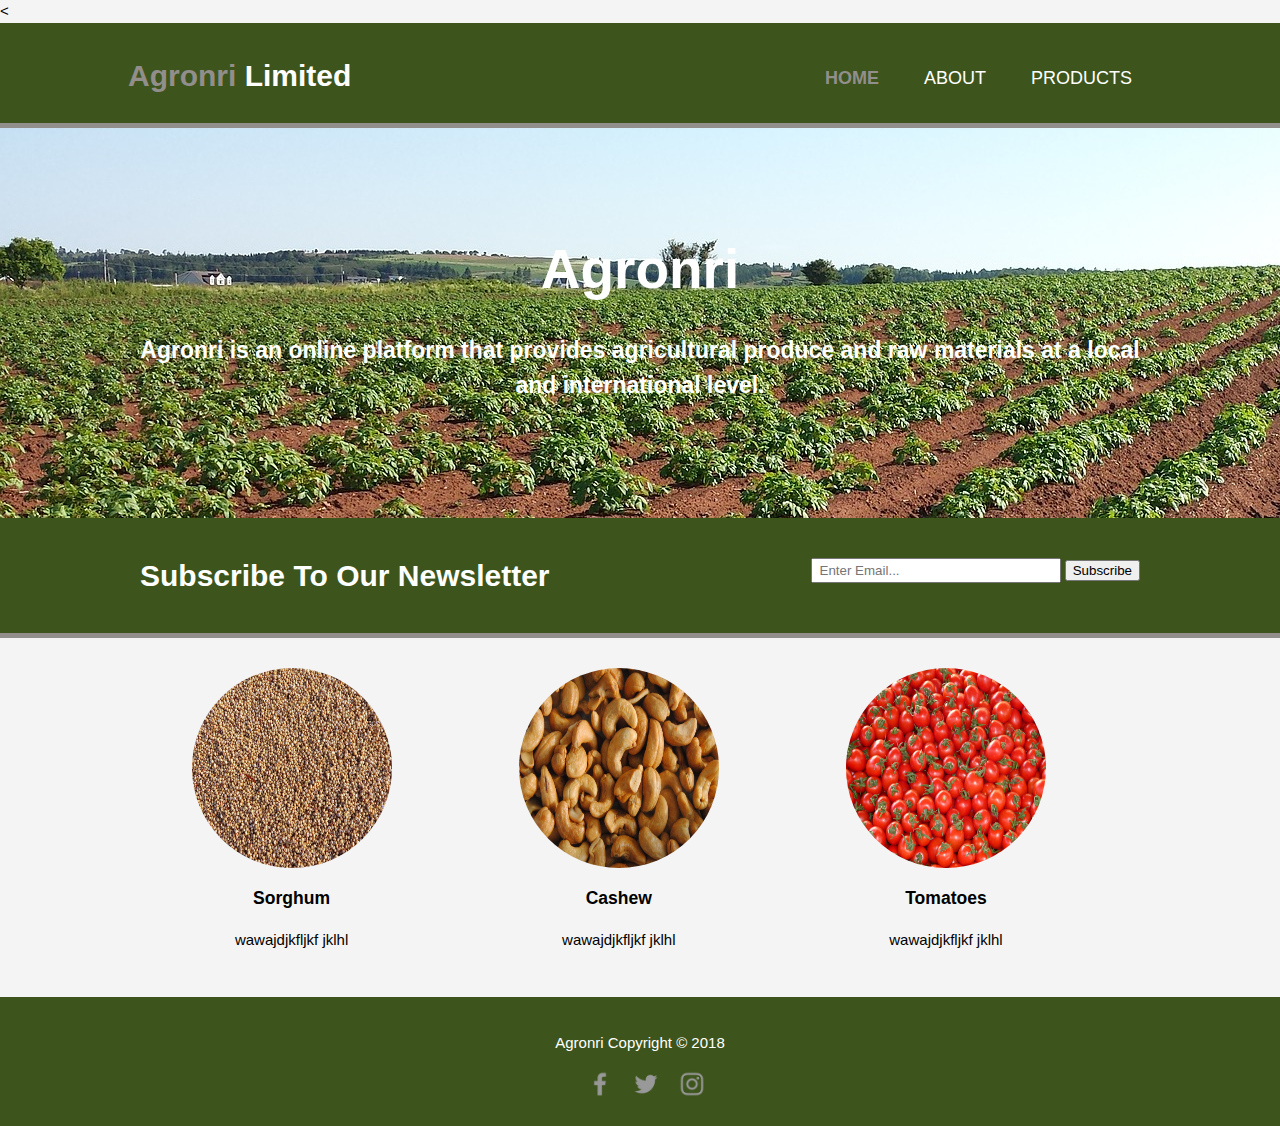
==== index.html @ 8a08b07e "inital commit" ====
<<!DOCTYPE html>
<html lang="en">
<head>
    <meta charset="UTF-8">
    <meta name="viewport" content="width=device-width, initial-scale=1.0">
    <meta name="description" content="Agricultural products">
    <meta name="keywords" content="imort, export, agricultural products, charcoal, hardwool charcoal, pepper, chilii, coal, agric">
    <meta name="author" content="Chioma James">
    <meta http-equiv="X-UA-Compatible" content="ie=edge">
    <title>Agronri | Welcome</title>
    <link rel="stylesheet" href="./css/main.css">
</head>
<body>
    <header>
        <div class="container">
            <div id="branding">
                <h1><span class="highlight">Agronri</span> Limited</h1>
            </div>
            <nav>
                <ul>
                    <li class="current"><a href="index.html">Home</a></li>
                    <li><a href="about.html">About</a></li>
                    <li><a href="products.html">Products</a></li>
                </ul>
            </nav>
        </div>
    </header>

    <section id="showcase">
        <div class="container">
            <h1>Agronri</h1>
            <p>Agronri is an online platform that provides agricultural produce and raw materials at a local and international level.</p>
        </div>
    </section>

    <section id="newsletter">
        <div class="container">
            <h1>Subscribe To Our Newsletter</h1>
            <form>
                <input type="email" placeholder="Enter Email...">
                <button type="submit" class="button_1">Subscribe</button>
            </form>
        </div>
    </section>

    <section id="boxes">
        <div class="container">
            <div class="box">
                <img src="./img/sorghum.jpg">
                <h3>Sorghum</h3>
                <p>wawajdjkfljkf jklhl</p>
            </div>
            <div class="box">
                <img src="./img/cashew.jpg">
                <h3>Cashew</h3>
                <p>wawajdjkfljkf jklhl</p>
            </div> 
            <div class="box">
                <img src="./img/tomatoes.jpg">
                <h3>Tomatoes</h3>
                <p>wawajdjkfljkf jklhl</p>
            </div>
        </div>
    </section>

    <footer>
        <p>Agronri Copyright &copy; 2018</p>
        <div class="social">
            <img src="img/facebook.png">
            <img src="img/twitter.png">
            <img src="img/insta.png"/>
        </div>
    </footer>
</body>
</html>
---- css/main.css ----
body{
    font: 15px/1.5 Arial, Helvetica, sans-serif;
    padding: 0;
    margin: 0;
    background-color: #f4f4f4;
}

/* Global */
.container{
    width: 80%;
    margin: auto;
    overflow: hidden;
}

 ul{
    margin: 0;
    padding: 0;
}

.botton_1{
    height: 38px;
    border: none;
    background: #3d551d;
    color: #ffffff;
    padding-top: 20px;
    padding-left: 20px;
    padding-right: 20px;
}

.dark{
    padding: 15px;
    background: #3d551d;
    color: #ffffff;
    margin-top: 10px;
    margin-bottom: 10px;
}

/* Header */
header{
    background: #3d551d;
    color: #ffffff;
    padding-top: 30px;
    min-height: 70px;
    border-bottom: #928e8c 5px solid;
}

header a{
    color: #ffffff;
    text-decoration: none;
    text-transform: uppercase;
    font-size: 18px;
}

header ul{
    margin: 0;
    padding: 0;
}

header li{
    float: left;
    display: inline;
    padding: 0 20 0 25;
}

header #branding{
    float: left;
}

header #branding h1{
    margin: 0;
}

header nav{
    float: right;
    margin-top: 12px;
}

header .highlight, header .current a{
color: #928e8c;
font-weight: bold;
}

header a: hover{
    color: #green;
    font-weight:bold;
}

/* Showcase*/
#showcase{
    min-height: 390px;
    background: url('../img/farmland.jpg') no-repeat 0 -370px;
    text-align: center;
    color: #ffffff;
    outline-color: silver;
    font-weight: bolder;
}

#showcase h1{
    margin-top: 100px;
    font-size: 55px;
    margin-bottom: 10px;
}

#showcase p{
    font-size: 23px;
}

/* Newsletter*/
#newsletter {
    padding: 15px;
    color: #ffffff;
    background: #3d551d;
    border-bottom: #928e8c 5px solid;
}

#newsletter h1{
    float: left;
}

#newsletter form{
    float: right;
    margin-top: 25px;
}

#newsletter input[type='email']{
    padding: 7px;
    height: 25px;
    width: 250px;
}

/* Boxes*/
#boxes{
    margin-top: 20px;
}

#boxes .box{
    float: left;
    text-align: center;
    width: 30%;
    padding: 10px;
}

#boxes .box img{
    width: 200px;
    height: 200px;
    border-radius: 100%;
}

/* Sidebar*/
aside#sidebar{
    float: right;
    width: 30%;
    margin-top: 10px;
}

/* Main_col*/
article#main_col{
    float: left;
    width: 65%;
}

/* Products*/
ul #products li{
    list-style: none;
    padding: 20px;
    border: #cccccc solid 1px;
    margin-bottom: 5px;
}


/* Footer*/
footer{
    padding: 20px;
    margin-top: 20px;
    text-align: center;
    background-color: #3d551d;
    color: #ffffff;
}

footer .social img{
    width: 30px;
    height: 30px;
    padding-left: 12px;
    text-align: center;
}

/* Media Queries*/
@media (max-width: 768px) {
    header #branding, 
    header nav, 
    header nav li,
    #newsletter h1,
    #newsletter form,
    #boxes .box,
    article#main-col,
    aside#Sidebar{
        text-align: center;
        float: none;
        width: 100%;
    }

    header{
        padding-bottom: 20px;
    }

    #showcase h1{
        margin-top: 40px;
    }

    #newsletter button{
        display: block;
        width: 100%;
    }

    #newsletter form input[type="email"]
    width: 100%;
    margin-bottom: 5px;
}
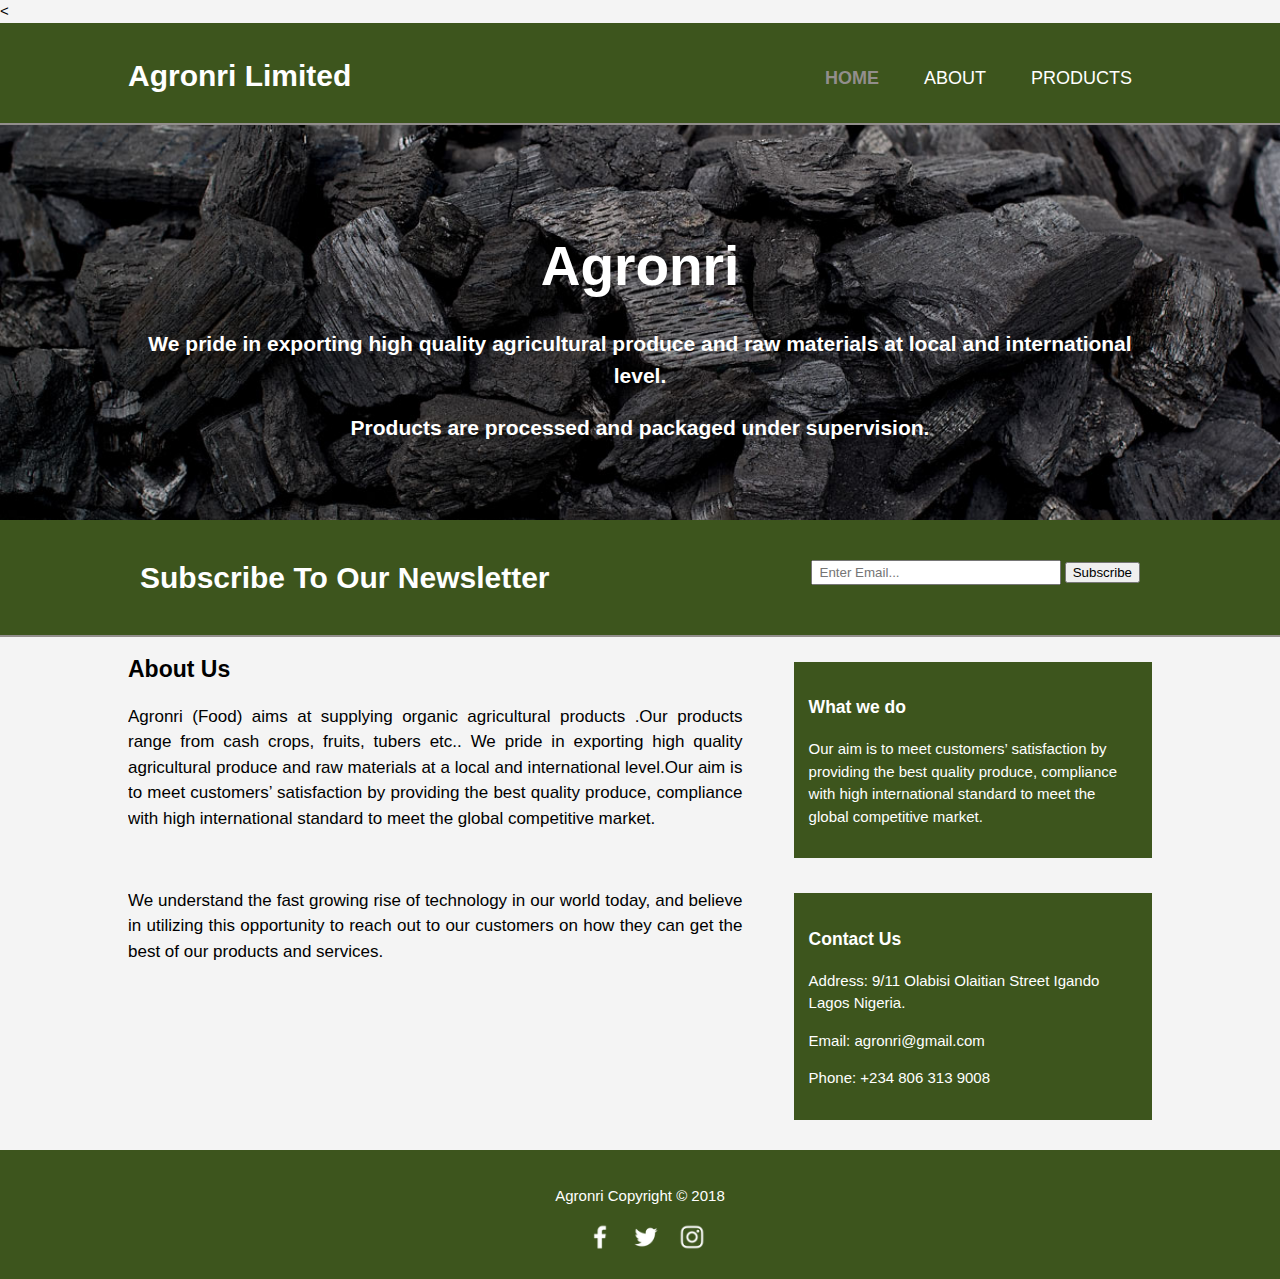
==== commit cfb33736: "upated about page" ====
--- a/index.html
+++ b/index.html
@@ -4,7 +4,7 @@
     <meta charset="UTF-8">
     <meta name="viewport" content="width=device-width, initial-scale=1.0">
     <meta name="description" content="Agricultural products">
-    <meta name="keywords" content="imort, export, agricultural products, charcoal, hardwool charcoal, pepper, chilii, coal, agric">
+    <meta name="keywords" content="imort, export, agricultural products, charcoal, hardwool charcoal, pepper, chilii, coal, agric, food">
     <meta name="author" content="Chioma James">
     <meta http-equiv="X-UA-Compatible" content="ie=edge">
     <title>Agronri | Welcome</title>
@@ -14,12 +14,12 @@
     <header>
         <div class="container">
             <div id="branding">
-                <h1><span class="highlight">Agronri</span> Limited</h1>
+                <h1><span>Agronri</span> Limited</h1>
             </div>
             <nav>
                 <ul>
                     <li class="current"><a href="index.html">Home</a></li>
-                    <li><a href="about.html">About</a></li>
+                    <li><a href="#about">About</a></li>
                     <li><a href="products.html">Products</a></li>
                 </ul>
             </nav>
@@ -29,7 +29,8 @@
     <section id="showcase">
         <div class="container">
             <h1>Agronri</h1>
-            <p>Agronri is an online platform that provides agricultural produce and raw materials at a local and international level.</p>
+            <p>We pride in exporting high quality agricultural produce and raw materials at local and international level.</p>
+            <p>Products are processed and packaged under supervision.</p>
         </div>
     </section>
 
@@ -43,32 +44,42 @@
         </div>
     </section>
 
-    <section id="boxes">
-        <div class="container">
-            <div class="box">
-                <img src="./img/sorghum.jpg">
-                <h3>Sorghum</h3>
-                <p>wawajdjkfljkf jklhl</p>
+    <section id="main">
+            <div class="container">
+                <article id="main_col">
+                    <h1 class="page-title" id="about">About Us</h1>
+                    <p>Agronri (Food) aims at supplying organic agricultural products .Our products range from cash crops, fruits, tubers etc.. We pride in exporting high quality agricultural produce and raw materials at a local and international level.Our aim is to meet customers’ satisfaction by providing the best quality produce, compliance with high international standard to meet the global competitive market.
+                    </p>
+                    <br>
+                    <p class="class">We understand the fast growing rise of technology in our world today, and believe in utilizing this opportunity to reach out to our customers on how they can get the best of our products and services.</p>
+                </article>
+    
+                <aside id="sidebar">
+                  <div class="dark">
+                    <h3>What we do</h3>
+                    <p>Our aim is to meet customers’ satisfaction by providing the best quality produce, compliance with high international standard to meet the global competitive market.</p>
+                  </div>
+                </aside>
+    
+                <aside id="sidebar">
+                        <div class="dark">
+                          <h3>Contact Us</h3>
+                          <p><span>Address: </span>9/11 Olabisi Olaitian Street Igando Lagos Nigeria.</p>
+                          <p><span>Email: </span>agronri@gmail.com</p>
+                          <p><span>Phone: </span>+234 806 313 9008</p>
+                        </div>
+                        </div>
+                      </aside>
+    
             </div>
-            <div class="box">
-                <img src="./img/cashew.jpg">
-                <h3>Cashew</h3>
-                <p>wawajdjkfljkf jklhl</p>
-            </div> 
-            <div class="box">
-                <img src="./img/tomatoes.jpg">
-                <h3>Tomatoes</h3>
-                <p>wawajdjkfljkf jklhl</p>
-            </div>
-        </div>
-    </section>
+        </section>
 
     <footer>
         <p>Agronri Copyright &copy; 2018</p>
         <div class="social">
-            <img src="img/facebook.png">
-            <img src="img/twitter.png">
-            <img src="img/insta.png"/>
+            <a href="https://www.facebook.com/agronri/"><img src="img/facebook.png" alt="facebook_social" ></a>
+            <a href="https://twitter.com/Agronri"><img src="img/twitter.png" alt="twitter_social"></a>
+            <a href="https://www.instagram.com/agronri/"><img src="img/insta.png" alt="instagram_social"></a>
         </div>
     </footer>
 </body>
--- a/css/main.css
+++ b/css/main.css
@@ -20,9 +20,8 @@
 .botton_1{
     height: 38px;
     border: none;
-    background: #3d551d;
-    color: #ffffff;
-    padding-top: 20px;
+    background: #b17e1e;
+    color: #ffffff;
     padding-left: 20px;
     padding-right: 20px;
 }
@@ -41,7 +40,7 @@
     color: #ffffff;
     padding-top: 30px;
     min-height: 70px;
-    border-bottom: #928e8c 5px solid;
+    border-bottom: #928e8c 2.5px solid;
 }
 
 header a{
@@ -68,6 +67,7 @@
 
 header #branding h1{
     margin: 0;
+    outline-color: rgb(220, 130, 21);
 }
 
 header nav{
@@ -87,11 +87,12 @@
 
 /* Showcase*/
 #showcase{
-    min-height: 390px;
-    background: url('../img/farmland.jpg') no-repeat 0 -370px;
-    text-align: center;
-    color: #ffffff;
-    outline-color: silver;
+    min-height: 395px;
+    background: url('../img/coal.jpg') no-repeat;
+    background-size: cover;
+    text-align: center;
+    color: #ffffff;
+    text-shadow: rgb(209, 125, 16), 10px;
     font-weight: bolder;
 }
 
@@ -102,7 +103,7 @@
 }
 
 #showcase p{
-    font-size: 23px;
+    font-size: 21px;
 }
 
 /* Newsletter*/
@@ -110,7 +111,7 @@
     padding: 15px;
     color: #ffffff;
     background: #3d551d;
-    border-bottom: #928e8c 5px solid;
+    border-bottom: #928e8c 2px solid;
 }
 
 #newsletter h1{
@@ -149,26 +150,40 @@
 /* Sidebar*/
 aside#sidebar{
     float: right;
-    width: 30%;
-    margin-top: 10px;
+    width: 35%;
+    margin-top: 15px;
+}
+
+aside#sidebar .quote input, aside#sidebar .quote textarea{
+    padding: 5px;
+    width: 90%;
 }
 
 /* Main_col*/
 article#main_col{
     float: left;
-    width: 65%;
-}
-
-/* Products*/
-ul #products li{
+    width: 60%;
+    text-align: justify;
+}
+
+article#main_col p{
+    font-size: 17px;
+}
+
+.page-title{
+    font-size: 23px;
+}
+
+/* Services */
+ul #services li{
     list-style: none;
     padding: 20px;
     border: #cccccc solid 1px;
     margin-bottom: 5px;
-}
-
-
-/* Footer*/
+    background: #e6e6e6;
+}
+
+/* Footer */
 footer{
     padding: 20px;
     margin-top: 20px;
@@ -182,17 +197,18 @@
     height: 30px;
     padding-left: 12px;
     text-align: center;
+    filter: brightness(180%)
 }
 
 /* Media Queries*/
-@media (max-width: 768px) {
+@media (max-width: 768px){
     header #branding, 
     header nav, 
     header nav li,
     #newsletter h1,
     #newsletter form,
     #boxes .box,
-    article#main-col,
+    article#main_col,
     aside#Sidebar{
         text-align: center;
         float: none;
@@ -200,7 +216,7 @@
     }
 
     header{
-        padding-bottom: 20px;
+        padding-bottom: 15px;
     }
 
     #showcase h1{
@@ -210,9 +226,11 @@
     #newsletter button{
         display: block;
         width: 100%;
-    }
-
-    #newsletter form input[type="email"]
+        height: 27px;
+        margin-top: 7px;
+    }
+
+    #newsletter form input[type="email"], .quote input, .quote textarea{
     width: 100%;
     margin-bottom: 5px;
 }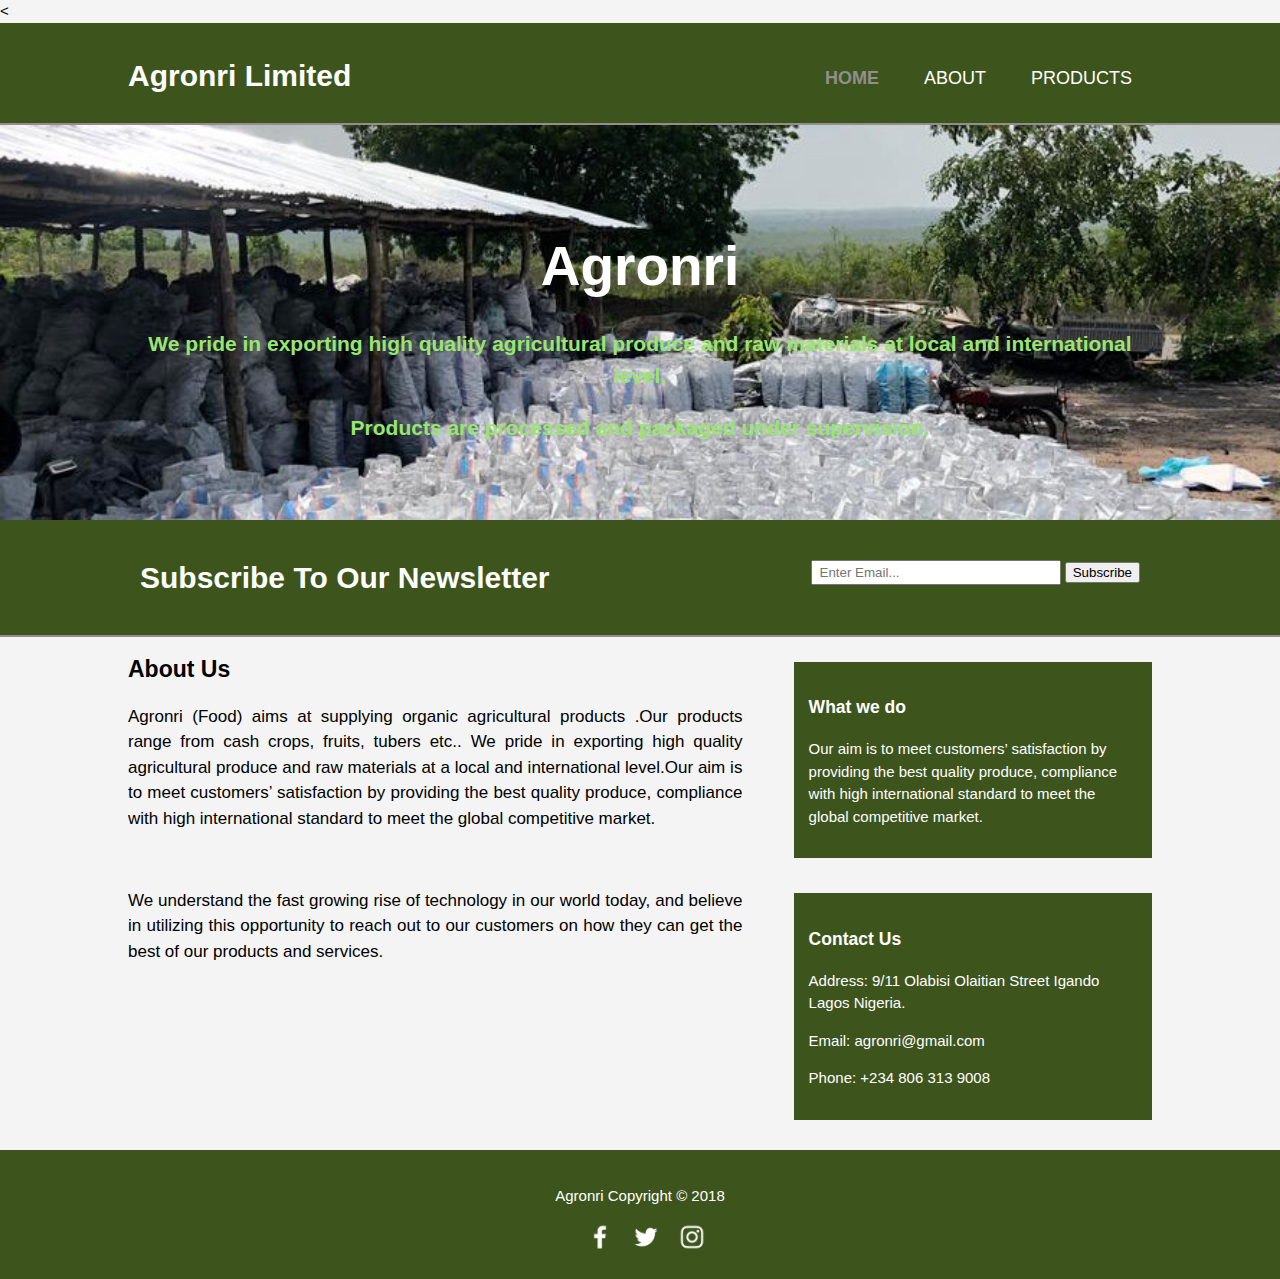
==== commit 85c5dd9c: "Updated forms" ====
--- a/index.html
+++ b/index.html
@@ -3,7 +3,7 @@
 <head>
     <meta charset="UTF-8">
     <meta name="viewport" content="width=device-width, initial-scale=1.0">
-    <meta name="description" content="Agricultural products">
+    <meta name="description" content="Agricultural food, products and services">
     <meta name="keywords" content="imort, export, agricultural products, charcoal, hardwool charcoal, pepper, chilii, coal, agric, food">
     <meta name="author" content="Chioma James">
     <meta http-equiv="X-UA-Compatible" content="ie=edge">
@@ -20,7 +20,7 @@
                 <ul>
                     <li class="current"><a href="index.html">Home</a></li>
                     <li><a href="#about">About</a></li>
-                    <li><a href="products.html">Products</a></li>
+                    <li><a href="index.html">Products</a></li>
                 </ul>
             </nav>
         </div>
@@ -37,7 +37,7 @@
     <section id="newsletter">
         <div class="container">
             <h1>Subscribe To Our Newsletter</h1>
-            <form>
+            <form netlify>
                 <input type="email" placeholder="Enter Email...">
                 <button type="submit" class="button_1">Subscribe</button>
             </form>
@@ -83,4 +83,4 @@
         </div>
     </footer>
 </body>
-</html>+</html>
--- a/css/main.css
+++ b/css/main.css
@@ -88,10 +88,9 @@
 /* Showcase*/
 #showcase{
     min-height: 395px;
-    background: url('../img/coal.jpg') no-repeat;
+    background: url('../img/Charcoal-main.jpg') no-repeat;
     background-size: cover;
     text-align: center;
-    color: #ffffff;
     text-shadow: rgb(209, 125, 16), 10px;
     font-weight: bolder;
 }
@@ -100,10 +99,12 @@
     margin-top: 100px;
     font-size: 55px;
     margin-bottom: 10px;
+    color: #fff;
 }
 
 #showcase p{
     font-size: 21px;
+    color: #98e670;
 }
 
 /* Newsletter*/
@@ -233,4 +234,13 @@
     #newsletter form input[type="email"], .quote input, .quote textarea{
     width: 100%;
     margin-bottom: 5px;
-}+    }
+    
+    /* Showcase*/
+    #showcase{
+    background: url('../img/Charcoal.jpeg') no-repeat;
+    background-size: cover;
+    text-align: center;
+    text-shadow: rgb(209, 125, 16), 10px;
+    }
+}
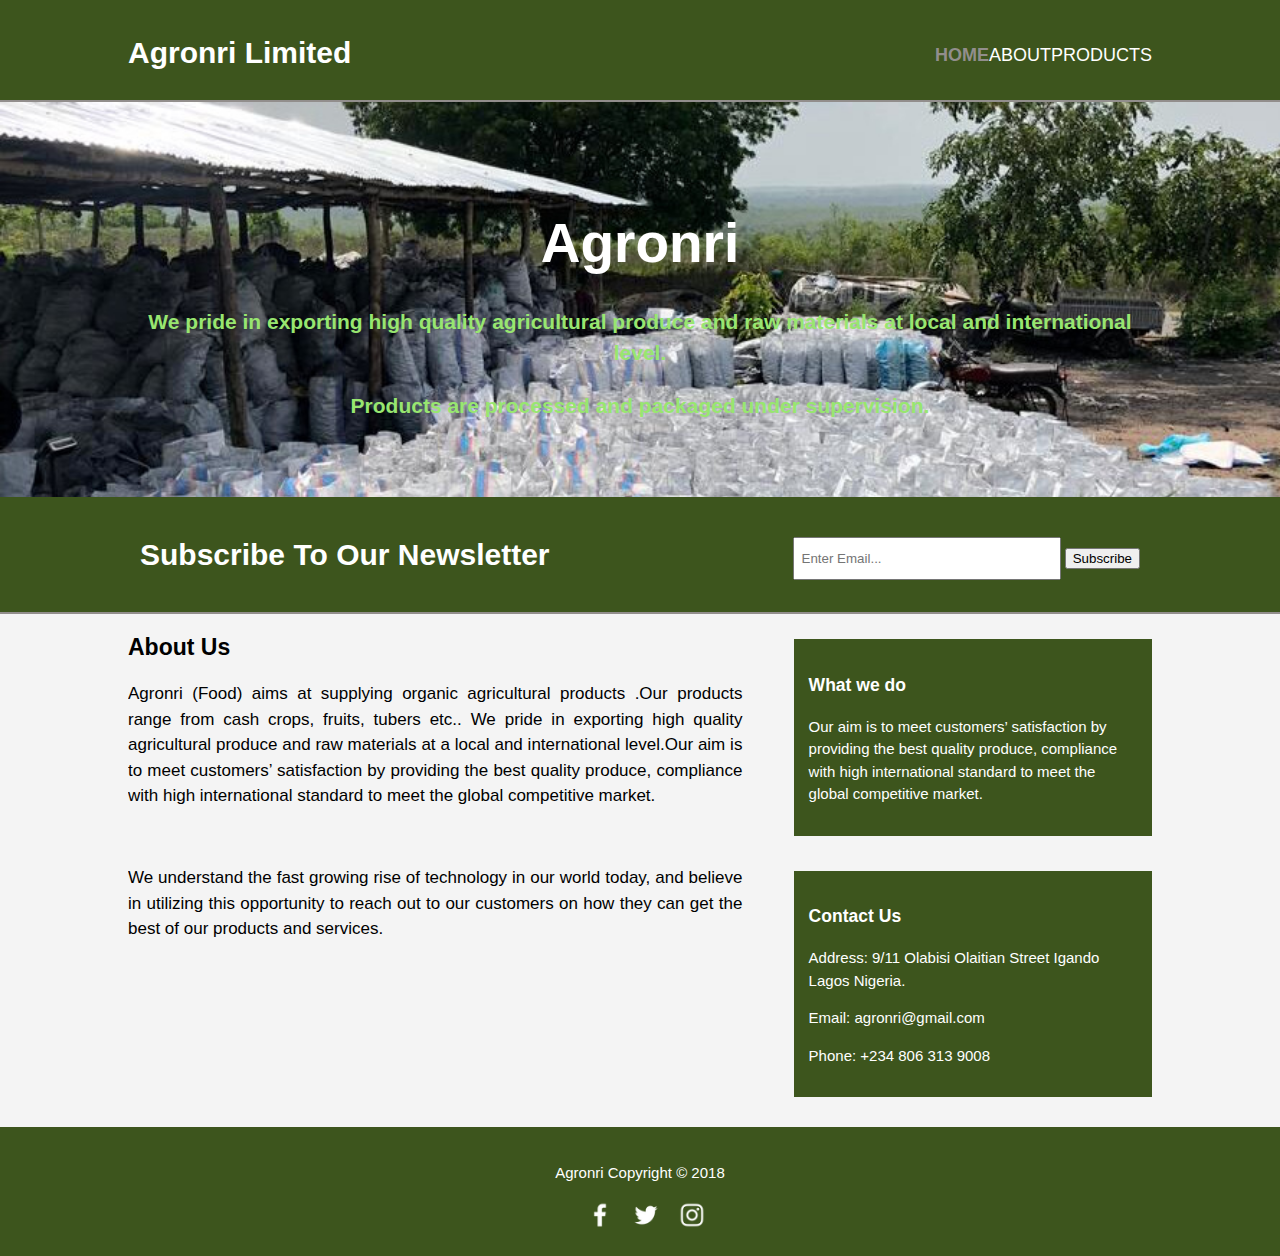
==== commit 4c759683: "Update index.html" ====
--- a/index.html
+++ b/index.html
@@ -1,4 +1,4 @@
-<<!DOCTYPE html>
+<!DOCTYPE html>
 <html lang="en">
 <head>
     <meta charset="UTF-8">
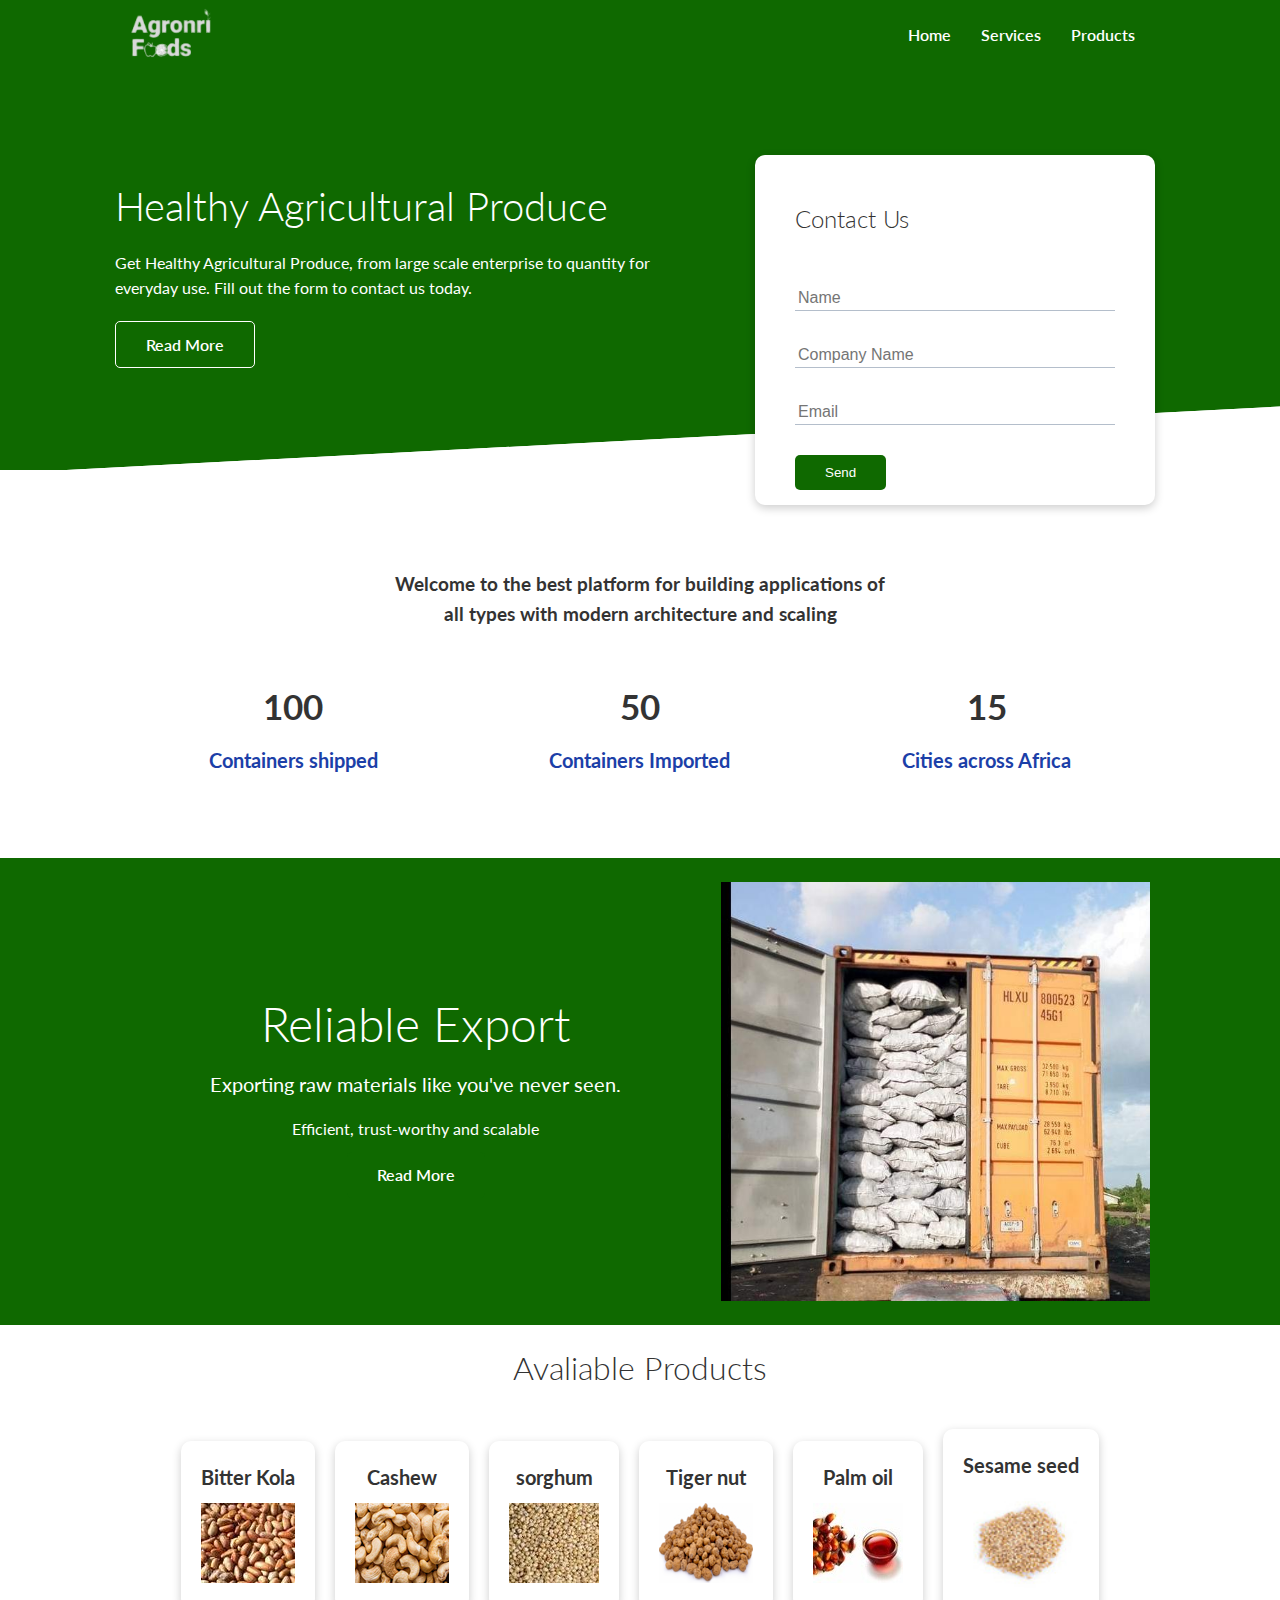
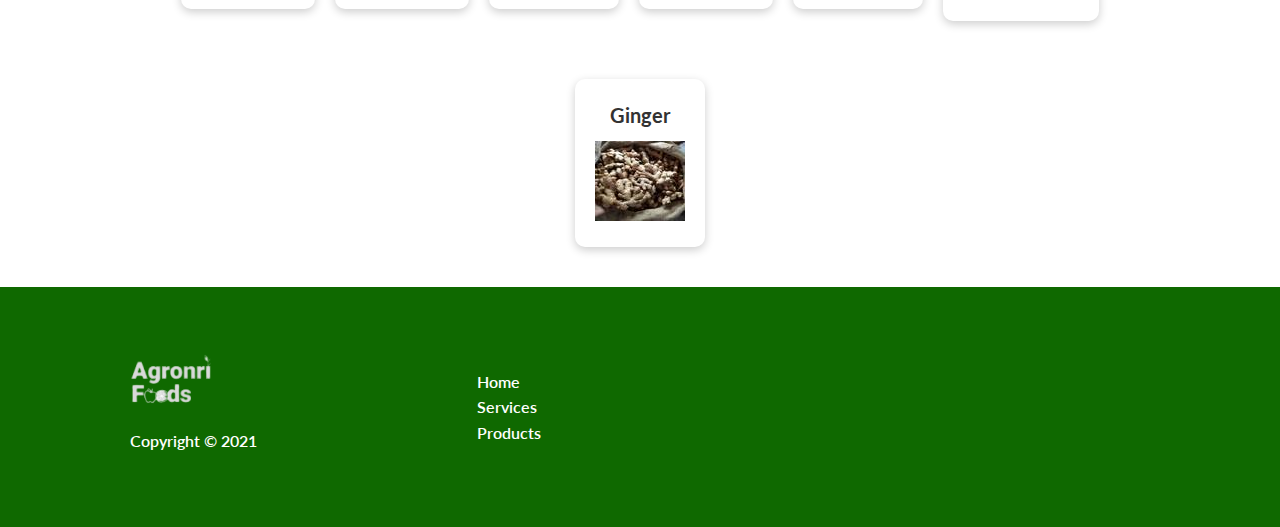
==== commit d9a27797: "inital commit" ====
--- a/index.html
+++ b/index.html
@@ -1,86 +1,190 @@
 <!DOCTYPE html>
 <html lang="en">
-<head>
-    <meta charset="UTF-8">
-    <meta name="viewport" content="width=device-width, initial-scale=1.0">
-    <meta name="description" content="Agricultural food, products and services">
-    <meta name="keywords" content="imort, export, agricultural products, charcoal, hardwool charcoal, pepper, chilii, coal, agric, food">
-    <meta name="author" content="Chioma James">
-    <meta http-equiv="X-UA-Compatible" content="ie=edge">
-    <title>Agronri | Welcome</title>
-    <link rel="stylesheet" href="./css/main.css">
-</head>
-<body>
-    <header>
-        <div class="container">
-            <div id="branding">
-                <h1><span>Agronri</span> Limited</h1>
+  <head>
+    <meta charset="UTF-8" />
+    <meta name="viewport" content="width=device-width, initial-scale=1.0" />
+    <link
+      rel="stylesheet"
+      href="https://cdnjs.cloudflare.com/ajax/libs/font-awesome/5.15.1/css/all.min.css"
+      integrity="sha512-+4zCK9k+qNFUR5X+cKL9EIR+ZOhtIloNl9GIKS57V1MyNsYpYcUrUeQc9vNfzsWfV28IaLL3i96P9sdNyeRssA=="
+      crossorigin="anonymous"
+    />
+    <link rel="stylesheet" href="css/utilities.css" />
+    <link rel="stylesheet" href="css/style.css" />
+    <title>Agronrifoods | Healthy Agricultural Farm Produce For Everyone</title>
+  </head>
+  <body>
+    <!-- Navbar -->
+    <div class="navbar">
+      <div class="container flex">
+        <img src="/images/logos/Agronri2.png" alt="" srcset="" class="logo" />
+        <nav>
+          <ul>
+            <li><a href="index.html">Home</a></li>
+            <li><a href="services.html">Services</a></li>
+            <li><a href="products.html">Products</a></li>
+          </ul>
+        </nav>
+      </div>
+    </div>
+
+    <!-- Showcase -->
+    <section class="showcase">
+      <div class="container grid">
+        <div class="showcase-text">
+          <h1>Healthy Agricultural Produce</h1>
+          <p>
+            Get Healthy Agricultural Produce, from large scale enterprise to
+            quantity for everyday use. Fill out the form to contact us today.
+          </p>
+          <a href="services.html" class="btn btn-outline">Read More</a>
+        </div>
+
+        <div class="showcase-form card">
+          <h2>Contact Us</h2>
+          <form
+            name="contact"
+            netlify-honeypot="bot-field"
+            method="POST"
+            data-netlify="true"
+          >
+            <input type="hidden" name="form-name" value="contact" />
+            <p class="hidden">
+              <label
+                >Don’t fill this out if you're human: <input name="bot-field"
+              /></label>
+            </p>
+            <div class="form-control">
+              <input type="text" name="name" placeholder="Name" required />
             </div>
-            <nav>
-                <ul>
-                    <li class="current"><a href="index.html">Home</a></li>
-                    <li><a href="#about">About</a></li>
-                    <li><a href="index.html">Products</a></li>
-                </ul>
-            </nav>
+            <div class="form-control">
+              <input
+                type="text"
+                name="company"
+                placeholder="Company Name"
+                required
+              />
+            </div>
+            <div class="form-control">
+              <input type="email" name="email" placeholder="Email" required />
+            </div>
+            <input type="submit" value="Send" class="btn btn-primary" />
+          </form>
         </div>
-    </header>
-
-    <section id="showcase">
-        <div class="container">
-            <h1>Agronri</h1>
-            <p>We pride in exporting high quality agricultural produce and raw materials at local and international level.</p>
-            <p>Products are processed and packaged under supervision.</p>
-        </div>
+      </div>
     </section>
 
-    <section id="newsletter">
-        <div class="container">
-            <h1>Subscribe To Our Newsletter</h1>
-            <form netlify>
-                <input type="email" placeholder="Enter Email...">
-                <button type="submit" class="button_1">Subscribe</button>
-            </form>
+    <!-- Stats -->
+    <section class="stats">
+      <div class="container">
+        <h3 class="stats-heading text-center my-1">
+          Welcome to the best platform for building applications of all types
+          with modern architecture and scaling
+        </h3>
+
+        <div class="grid grid-3 text-center my-4">
+          <div>
+            <i class="fas fa-truck fa-3x"></i>
+            <h3>100</h3>
+            <p class="text-secondary">Containers shipped</p>
+          </div>
+          <div>
+            <i class="fas fa-download fa-3x"></i>
+            <h3>50</h3>
+            <p class="text-secondary">Containers Imported</p>
+          </div>
+          <div>
+            <i class="fas fa-building fa-3x"></i>
+            <h3>15</h3>
+            <p class="text-secondary">Cities across Africa</p>
+          </div>
         </div>
+      </div>
     </section>
 
-    <section id="main">
-            <div class="container">
-                <article id="main_col">
-                    <h1 class="page-title" id="about">About Us</h1>
-                    <p>Agronri (Food) aims at supplying organic agricultural products .Our products range from cash crops, fruits, tubers etc.. We pride in exporting high quality agricultural produce and raw materials at a local and international level.Our aim is to meet customers’ satisfaction by providing the best quality produce, compliance with high international standard to meet the global competitive market.
-                    </p>
-                    <br>
-                    <p class="class">We understand the fast growing rise of technology in our world today, and believe in utilizing this opportunity to reach out to our customers on how they can get the best of our products and services.</p>
-                </article>
-    
-                <aside id="sidebar">
-                  <div class="dark">
-                    <h3>What we do</h3>
-                    <p>Our aim is to meet customers’ satisfaction by providing the best quality produce, compliance with high international standard to meet the global competitive market.</p>
-                  </div>
-                </aside>
-    
-                <aside id="sidebar">
-                        <div class="dark">
-                          <h3>Contact Us</h3>
-                          <p><span>Address: </span>9/11 Olabisi Olaitian Street Igando Lagos Nigeria.</p>
-                          <p><span>Email: </span>agronri@gmail.com</p>
-                          <p><span>Phone: </span>+234 806 313 9008</p>
-                        </div>
-                        </div>
-                      </aside>
-    
-            </div>
-        </section>
+    <!-- Cli -->
+    <!-- <section class="cli">
+      <div class="container grid">
+        <img src="images/cli.png" alt="" />
+        <div class="card">
+          <h3>Easy to use, cross platform CLI</h3>
+        </div>
+        <div class="card">
+          <h3>Deploy in seconds</h3>
+        </div>
+      </div>
+    </section> -->
 
-    <footer>
-        <p>Agronri Copyright &copy; 2018</p>
+    <!-- Cloud -->
+    <section class="cloud bg-primary my-2 py-2">
+      <div class="container grid">
+        <div class="text-center">
+          <h2 class="lg">Reliable Export</h2>
+          <p class="lead my-1">
+            Exporting raw materials like you've never seen.
+          </p>
+          <p>Efficient, trust-worthy and scalable</p>
+          <a href="services.html" class="btn btn-dark">Read More</a>
+        </div>
+        <img src="images/coal3.jpeg" alt="" />
+      </div>
+    </section>
+
+    <!-- Products -->
+    <section class="products">
+      <h2 class="md text-center my-2">Avaliable Products</h2>
+      <div class="container flex">
+        <div class="card">
+          <h4>Bitter Kola</h4>
+          <img src="images/products/bitter-kola2.jpg" alt="" />
+        </div>
+        <div class="card">
+          <h4>Cashew</h4>
+          <img src="images/products/Cashew.jpg" alt="" />
+        </div>
+        <div class="card">
+          <h4>sorghum</h4>
+          <img src="images/products/sorghum2.jpg" alt="" />
+        </div>
+        <div class="card">
+          <h4>Tiger nut</h4>
+          <img src="images/products/tigernut.png" alt="" />
+        </div>
+        <div class="card">
+          <h4>Palm oil</h4>
+          <img src="images/products/Palm-oil.jpg" alt="" />
+        </div>
+        <div class="card">
+          <h4>Sesame seed</h4>
+          <img src="images/products/sesame seed.jpg" alt="" />
+        </div>
+        <div class="card">
+          <h4>Ginger</h4>
+          <img src="images/products/ginger.jpg" alt="" />
+        </div>
+      </div>
+    </section>
+
+    <!-- Footer -->
+    <footer class="footer bg-dark py-5">
+      <div class="container grid grid-3">
+        <div>
+          <img src="/images/logos/Agronri2.png" alt="" srcset="" class="logo" />
+          <p id="copyright">Copyright &copy; 2021</p>
+        </div>
+        <nav>
+          <ul id="foot">
+            <li><a href="index.html">Home</a></li>
+            <li><a href="services.html">Services</a></li>
+            <li><a href="products.html">Products</a></li>
+          </ul>
+        </nav>
         <div class="social">
-            <a href="https://www.facebook.com/agronri/"><img src="img/facebook.png" alt="facebook_social" ></a>
-            <a href="https://twitter.com/Agronri"><img src="img/twitter.png" alt="twitter_social"></a>
-            <a href="https://www.instagram.com/agronri/"><img src="img/insta.png" alt="instagram_social"></a>
+          <a href="https://www.facebook.com/agronri/"><i class="fab fa-facebook fa-2x"></i></a>
+          <a href="https://www.instagram.com/agronri/"><i class="fab fa-instagram fa-2x"></i></a>
+          <a href="https://twitter.com/Agronri"><i class="fab fa-twitter fa-2x"></i></a>
         </div>
+      </div>
     </footer>
-</body>
+  </body>
 </html>
--- a/css/utilities.css
+++ b/css/utilities.css
@@ -0,0 +1,234 @@
+.container {
+  max-width: 1100px;
+  margin: 0 auto;
+  overflow: auto;
+  padding: 0 40px;
+}
+
+.card {
+  background-color: #fff;
+  color: #333;
+  border-radius: 10px;
+  box-shadow: 0 3px 10px rgba(0, 0, 0, 0.2);
+  padding: 20px;
+  margin: 10px;
+}
+
+.btn {
+  display: inline-block;
+  padding: 10px 30px;
+  cursor: pointer;
+  background: var(--primary-color);
+  color: #fff;
+  border: none;
+  border-radius: 5px;
+}
+
+.btn-outline {
+  background-color: transparent;
+  border: 1px #fff solid;
+}
+
+.btn:hover {
+  transform: scale(0.98);
+}
+
+/* Backgrounds & colored buttons */
+.bg-primary,
+.btn-primary {
+  background-color: var(--primary-color);
+  color: #fff;
+}
+
+.bg-secondary,
+.btn-secondary {
+  background-color: var(--secondary-color);
+  color: #fff;
+}
+
+.bg-dark,
+.btn-dark {
+  background-color: var(--primary-color);
+  color: #fff;
+}
+
+.bg-light,
+.btn-light {
+  background-color: var(--light-color);
+  color: #333;
+}
+
+.bg-primary a,
+.btn-primary a,
+.bg-secondary a,
+.btn-secondary a,
+.bg-dark a,
+.btn-dark a {
+  color: #fff;
+}
+
+/* Text colors */
+.text-primary {
+  color: var(--primary-color);
+}
+
+.text-secondary {
+  color: var(--secondary-color);
+}
+
+.text-dark {
+  color: var(--dark-color);
+}
+
+.text-light {
+  color: var(--light-color);
+}
+
+/* Text sizes */
+.lead {
+  font-size: 20px;
+}
+
+.sm {
+  font-size: 1rem;
+}
+
+.md {
+  font-size: 2rem;
+}
+
+.lg {
+  font-size: 3rem;
+}
+
+.xl {
+  font-size: 4rem;
+}
+
+.text-center {
+  text-align: center;
+}
+
+/* Alert */
+.alert {
+  background-color: var(--light-color);
+  padding: 10px 20px;
+  font-weight: bold;
+  margin: 15px 0;
+}
+
+.alert i {
+  margin-right: 10px;
+}
+
+.alert-success {
+  background-color: var(--success-color);
+  color: #fff;
+}
+
+.alert-error {
+  background-color: var(--error-color);
+  color: #fff;
+}
+
+.flex {
+  display: flex;
+  justify-content: center;
+  align-items: center;
+  height: 100%;
+}
+
+.grid {
+  display: grid;
+  grid-template-columns: repeat(2, 1fr);
+  gap: 20px;
+  justify-content: center;
+  align-items: center;
+  height: 100%;
+}
+
+.grid-3 {
+  grid-template-columns: repeat(3, 1fr);
+}
+
+/* Margin */
+.my-1 {
+  margin: 1rem 0;
+}
+
+.my-2 {
+  margin: 1.5rem 0;
+}
+
+.my-3 {
+  margin: 2rem 0;
+}
+
+.my-4 {
+  margin: 3rem 0;
+}
+
+.my-5 {
+  margin: 4rem 0;
+}
+
+.m-1 {
+  margin: 1rem;
+}
+
+.m-2 {
+  margin: 1.5rem;
+}
+
+.m-3 {
+  margin: 2rem;
+}
+
+.m-4 {
+  margin: 3rem;
+}
+
+.m-5 {
+  margin: 4rem;
+}
+
+/* Padding */
+.py-1 {
+  padding: 1rem 0;
+}
+
+.py-2 {
+  padding: 1.5rem 0;
+}
+
+.py-3 {
+  padding: 2rem 0;
+}
+
+.py-4 {
+  padding: 3rem 0;
+}
+
+.py-5 {
+  padding: 4rem 0;
+}
+
+.p-1 {
+  padding: 1rem;
+}
+
+.p-2 {
+  padding: 1.5rem;
+}
+
+.p-3 {
+  padding: 2rem;
+}
+
+.p-4 {
+  padding: 3rem;
+}
+
+.p-5 {
+  padding: 4rem;
+}
--- a/css/style.css
+++ b/css/style.css
@@ -0,0 +1,393 @@
+@import url('https://fonts.googleapis.com/css2?family=Lato:wght@300&display=swap');
+
+:root {
+  --primary-color: #0f6900;
+  --secondary-color: #1c3fa8;
+  --dark-color: #002240;
+  --light-color: #f4f4f4;
+  --success-color: #5cb85c;
+  --error-color: #d9534f;
+}
+
+* {
+  box-sizing: border-box;
+  padding: 0;
+  margin: 0;
+}
+
+body {
+  font-family: 'Lato', sans-serif;
+  color: #333;
+  line-height: 1.6;
+}
+
+ul {
+  list-style-type: none;
+}
+
+a {
+  text-decoration: none;
+  color: var(--light-color);
+  font-weight: 600;
+}
+
+h1,
+h2 {
+  font-weight: 300;
+  line-height: 1.2;
+  margin: 10px 0;
+}
+
+p {
+  margin: 10px 0;
+}
+
+img {
+  width: 100%;
+}
+
+code,
+pre {
+  background: #333;
+  color: #fff;
+  padding: 10px;
+}
+
+.hidden {
+  visibility: hidden;
+  height: 0;
+}
+
+.logo {
+  width: 82px;
+}
+
+/* Navbar */
+.navbar {
+  background-color: var(--primary-color);
+  color: #fff;
+  height: 70px;
+  font-weight: bold;
+}
+
+.navbar ul {
+  display: flex;
+}
+
+.navbar a {
+  color: #fff;
+  padding: 10px;
+  margin: 0 5px;
+}
+
+.navbar a:hover {
+  border-bottom: 2px #fff solid;
+}
+
+.navbar .flex {
+  justify-content: space-between;
+}
+
+/* Showcase */
+.showcase {
+  height: 400px;
+  background-color: var(--primary-color);
+  color: #fff;
+  position: relative;
+}
+
+.showcase h1 {
+  font-size: 40px;
+}
+
+.showcase p {
+  margin: 20px 0;
+}
+
+.showcase .grid {
+  overflow: visible;
+  grid-template-columns: 55% 45%;
+  gap: 30px;
+}
+
+.showcase-text {
+  animation: slideInFromLeft 1s ease-in;
+}
+
+.showcase-form {
+  position: relative;
+  top: 60px;
+  height: 350px;
+  width: 400px;
+  padding: 40px;
+  z-index: 100;
+  justify-self: flex-end;
+  animation: slideInFromRight 1s ease-in;
+}
+
+.showcase-form .form-control {
+  margin: 30px 0;
+}
+
+.showcase-form input[type='text'],
+.showcase-form input[type='email'] {
+  border: 0;
+  border-bottom: 1px solid #b4becb;
+  width: 100%;
+  padding: 3px;
+  font-size: 16px;
+}
+
+.showcase-form input:focus {
+  outline: none;
+}
+
+.showcase::before,
+.showcase::after {
+  content: '';
+  position: absolute;
+  height: 100px;
+  bottom: -70px;
+  right: 0;
+  left: 0;
+  background: #fff;
+  transform: skewY(-3deg);
+  -webkit-transform: skewY(-3deg);
+  -moz-transform: skewY(-3deg);
+  -ms-transform: skewY(-3deg);
+}
+
+/* Stats */
+.stats {
+  padding-top: 100px;
+  animation: slideInFromBottom 1s ease-in;
+}
+
+.stats-heading {
+  max-width: 500px;
+  margin: auto;
+}
+
+.stats .grid h3 {
+  font-size: 35px;
+}
+
+.stats .grid p {
+  font-size: 20px;
+  font-weight: bold;
+}
+
+/* Cli */
+.cli .grid {
+  grid-template-columns: repeat(3, 1fr);
+  grid-template-rows: repeat(2, 1fr);
+}
+
+.cli .grid > *:first-child {
+  grid-column: 1 / span 2;
+  grid-row: 1 / span 2;
+}
+
+/* Cloud */
+.cloud .grid {
+  grid-template-columns: 4fr 3fr;
+}
+
+/* products */
+
+.products .flex {
+  flex-wrap: wrap;
+}
+
+.products .card {
+  text-align: center;
+  margin: 18px 10px 40px;
+  transition: transform 0.2s ease-in;
+}
+
+.products .card h4 {
+  font-size: 20px;
+  margin-bottom: 10px;
+}
+
+.products .card:hover {
+  transform: translateY(-15px);
+}
+
+/* Features */
+
+.docs-head img {
+  width: 200px;
+  justify-self: flex-end;
+}
+
+.features-head img {
+  width: 299px;
+  justify-self: flex-end;
+}
+
+.features-sub-head img {
+  width: 300px;
+  justify-self: flex-end;
+}
+
+.features-main .card > i {
+  margin-right: 20px;
+}
+
+.features-main .grid {
+  padding: 30px;
+}
+
+.features-main .grid > *:first-child {
+  grid-column: 1 / span 3;
+}
+
+.features-main .grid > *:nth-child(2) {
+  grid-column: 1 / span 2;
+}
+
+/* Docs */
+.docs-main h3 {
+  margin: 20px 0;
+}
+
+.docs-main .grid {
+  grid-template-columns: 1fr 2fr;
+  align-items: flex-start;
+}
+
+.docs-main nav li {
+  font-size: 17px;
+  padding-bottom: 5px;
+  margin-bottom: 5px;
+  border-bottom: 1px #ccc solid;
+}
+
+.docs-main a:hover {
+  font-weight: bold;
+}
+
+/* Footer */
+.footer .social a {
+  margin: 0 10px;
+  color: #fff;
+}
+
+p#copyright {
+  color: #fff;
+  font-weight: 600;
+}
+
+/* Animations */
+@keyframes slideInFromLeft {
+  0% {
+    transform: translateX(-100%);
+  }
+
+  100% {
+    transform: translateX(0);
+  }
+}
+
+@keyframes slideInFromRight {
+  0% {
+    transform: translateX(100%);
+  }
+
+  100% {
+    transform: translateX(0);
+  }
+}
+
+@keyframes slideInFromTop {
+  0% {
+    transform: translateY(-100%);
+  }
+
+  100% {
+    transform: translateX(0);
+  }
+}
+
+@keyframes slideInFromBottom {
+  0% {
+    transform: translateY(100%);
+  }
+
+  100% {
+    transform: translateX(0);
+  }
+}
+
+/* Tablets and under */
+@media (max-width: 768px) {
+  .grid,
+  .showcase .grid,
+  .stats .grid,
+  .cli .grid,
+  .cloud .grid,
+  .features-main .grid,
+  .docs-main .grid {
+    grid-template-columns: 1fr;
+    grid-template-rows: 1fr;
+  }
+
+  .showcase {
+    height: auto;
+  }
+
+  .showcase-text {
+    text-align: center;
+    margin-top: 40px;
+    animation: slideInFromTop 1s ease-in;
+  }
+
+  .showcase-form {
+    justify-self: center;
+    margin: auto;
+    animation: slideInFromBottom 1s ease-in;
+  }
+
+  .cli .grid > *:first-child {
+    grid-column: 1;
+    grid-row: 1;
+  }
+
+  .features-head,
+  .features-sub-head,
+  .docs-head {
+    text-align: center;
+  }
+
+  .features-head img,
+  .features-sub-head img,
+  .docs-head img {
+    justify-self: center;
+  }
+
+  .features-main .grid > *:first-child,
+  .features-main .grid > *:nth-child(2) {
+    grid-column: 1;
+  }
+}
+
+/* Mobile */
+@media (max-width: 500px) {
+  .navbar {
+    height: 110px;
+  }
+
+  .navbar .flex {
+    flex-direction: column;
+  }
+
+  .navbar ul {
+    padding: 10px;
+    background-color: rgba(0, 0, 0, 0.1);
+  }
+
+  .showcase p {
+    margin: 20px 35px;
+  }
+}
